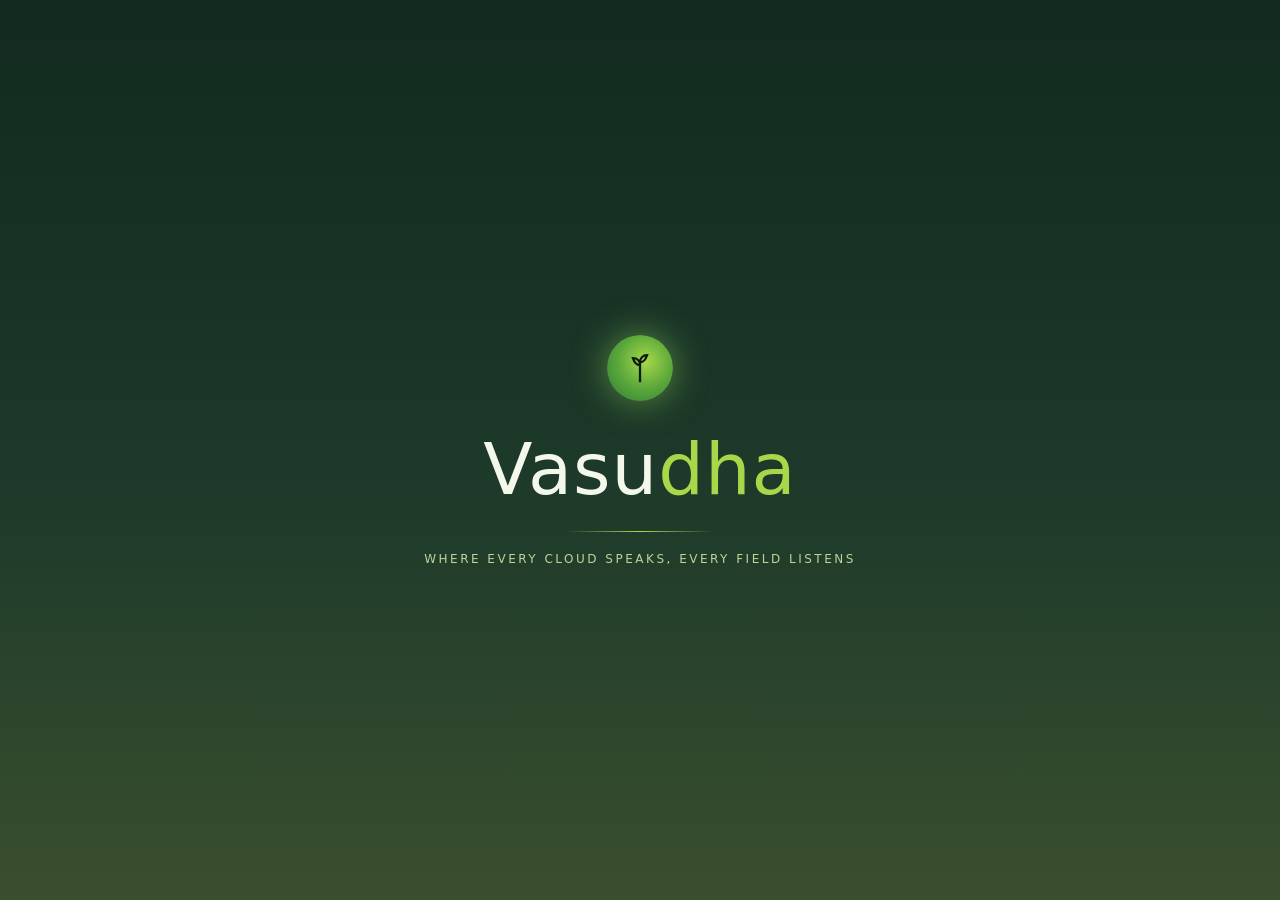
==== index.html @ cd1091d2 "Add files via upload" ====
<!DOCTYPE html>
<html lang="en">
<head>
  <meta charset="UTF-8">
  <meta name="viewport" content="width=device-width, initial-scale=1.0">
  <title>Vasudha</title>

  <!-- our stylesheet (all the design/colours live here) -->
  <link rel="stylesheet" href="style.css">
</head>
<body>
<div id="app">

  <!-- background sky gradient -->
  <div class="scene"></div>

  <!-- ============ 1. SPLASH SCREEN (name appears first) ============ -->
  <div id="splash">
    <div class="emblem">
      <svg viewBox="0 0 24 24">
        <path d="M12 22V8M12 8c0-3 2-5 5-5-1 3-2 5-5 5zM12 10c0-3-2-5-5-5 1 3 2 5 5 5z"/>
      </svg>
    </div>
    <h1>Vasu<b>dha</b></h1>
    <div class="rule"></div>
    <div class="tag">WHERE EVERY CLOUD SPEAKS, EVERY FIELD LISTENS</div>
    <div class="begin">TAP TO BEGIN</div>
  </div>

  <!-- ============ 2. HOME PAGE (globe + name + buttons + field) ============ -->
  <div id="home">

    <!-- the rotating globe is drawn here by JavaScript -->
    <canvas id="globe"></canvas>

    <!-- top corners -->
    <div class="topbar"><b>VASU</b><span>DHA</span></div>
    <div class="topright">WHERE EVERY CLOUD SPEAKS, EVERY FIELD LISTENS</div>

    <!-- centered name + tagline + buttons -->
    <div class="hero">
      <div class="k">GROW WITH THE SKY</div>
      <div class="big">Vasudha</div>
      <div class="sub">Weather that speaks to every field. Explore the world, then zoom into your farm.</div>

      <div class="choose">
        <div class="lbl">CHOOSE YOUR VIEW</div>
        <div class="btns">
          <div class="mode" onclick="enter('General')">
            <span class="ic">🌍</span>
            <div class="tx"><div class="t">General</div><div class="d">weather for everyone</div></div>
          </div>
          <div class="mode farm" onclick="enter('Farmer')">
            <span class="ic">🌾</span>
            <div class="tx"><div class="t">Farmer</div><div class="d">smart farm advice</div></div>
          </div>
        </div>
      </div>
    </div>

    <!-- foreground: paddy field + waving farmer -->
    <div id="field">
      <div class="ground"></div>

      <!-- the farmer figure (arm with class "arm-wave" waves via CSS) -->
      <svg class="farmer" viewBox="0 0 90 130">
        <g fill="#14301a">
          <path d="M45 60 q-4 0 -6 6 l-3 34 h6 l3-28 3 28 h6 l-3-34 q-2-6 -6-6z"/>
          <path d="M39 62 q-9 6 -12 20 l5 2 q4-12 10-16z"/>
        </g>
        <circle cx="45" cy="46" r="9" fill="#e9c9a0"/>
        <path d="M30 44 q15-12 30 0 q-15 6 -30 0z" fill="#c9992e"/>
        <ellipse cx="45" cy="40" rx="9" ry="5" fill="#dcae3c"/>
        <g class="arm-wave" fill="#14301a"><path d="M50 60 q12 -4 16 -20 l-5-2 q-4 13 -13 16z"/></g>
        <circle cx="66" cy="36" r="3.4" fill="#e9c9a0"/>
      </svg>

      <!-- swaying paddy stalks are added here by JavaScript -->
    </div>

    <div class="scrollhint">DRAG THE SKY · PICK A VIEW TO ENTER</div>
  </div>

  <!-- ============ placeholder next stage (real app connects here later) ============ -->
  <div id="stage">
    <div class="box">
      <h2 id="stageTitle"></h2>
      <p>This is where the <b id="stageMode"></b> app will load next (India map → dashboard).</p>
      <button onclick="backHome()">← Back</button>
    </div>
  </div>

</div>

<!-- our JavaScript (all the behaviour/animation lives here) -->
<script src="script.js"></script>
</body>
</html>
---- style.css ----
/* ============================================================
   VASUDHA — style.css
   All the colours, sizes and animations live in this file.
   It is organised in sections so you can find things easily.
   ============================================================ */

/* ---------- basic reset (removes default browser spacing) ---------- */
* { box-sizing: border-box; margin: 0; padding: 0; }

html, body {
  height: 100%;
  overflow: hidden;                       /* no scrollbars — full screen */
  font-family: system-ui, -apple-system, "Segoe UI", Roboto, sans-serif;
  background: #0c1a10;
  color: #f3f8ea;
}

#app { position: relative; width: 100vw; height: 100vh; }

/* the background sky: green at top fading to golden at the bottom */
.scene {
  position: absolute; inset: 0;
  background: linear-gradient(180deg,
    #122a1f 0%, #1d3a2a 26%, #3a5236 46%,
    #8a7a3e 66%, #d99f4c 82%, #f0c265 100%);
}

/* ============================================================
   1. SPLASH SCREEN  (the name that appears first)
   ============================================================ */
#splash {
  position: absolute; inset: 0; z-index: 30;
  display: flex; flex-direction: column; align-items: center; justify-content: center;
  background: linear-gradient(180deg, #122a1f, #1d3a2a 55%, #3a4f2e);
  transition: opacity 1s ease; cursor: pointer;
}
.emblem {
  width: 66px; height: 66px; border-radius: 50%;
  background: radial-gradient(circle at 58% 40%, #a7d84a 0%, #5aa83a 50%, #2f7a3a 100%);
  box-shadow: 0 0 34px rgba(150,210,90,.55);
  display: flex; align-items: center; justify-content: center;
  margin-bottom: 26px;
  animation: pop 1.2s ease both;
}
.emblem svg { width: 34px; height: 34px; fill: none; stroke: #0c1a10; stroke-width: 1.6; }

#splash h1 {
  font-size: clamp(44px, 9vw, 72px); font-weight: 300; letter-spacing: 1px;
  color: #f3f8ea; opacity: 0; animation: fadeUp 1.1s ease .3s both;
}
#splash h1 b { color: #a7d84a; font-weight: 500; }               /* "dha" in green */

.rule {
  width: 0; height: 1px; margin: 20px 0;
  background: linear-gradient(90deg, transparent, #a7d84a, transparent);
  animation: grow 1s ease .9s both;
}
#splash .tag {
  font-size: 12px; letter-spacing: 2.5px; color: #bcd39a; text-align: center; padding: 0 16px;
  opacity: 0; animation: fadeUp 1s ease 1.1s both;
}
#splash .begin {
  position: absolute; bottom: 34px; font-size: 11px; letter-spacing: 3px; color: #9cb47e;
  opacity: 0; animation: blink 2s ease 1.6s infinite;
}

/* splash animations */
@keyframes pop    { from { transform: scale(.4); opacity: 0 } to { transform: scale(1); opacity: 1 } }
@keyframes fadeUp { from { transform: translateY(14px); opacity: 0 } to { transform: translateY(0); opacity: 1 } }
@keyframes grow   { from { width: 0 } to { width: 150px } }
@keyframes blink  { 0%,100% { opacity:.25 } 50% { opacity:.9 } }

/* ============================================================
   2. HOME PAGE  (globe + name + buttons)
   ============================================================ */
#home { position: absolute; inset: 0; z-index: 10; opacity: 0; pointer-events: none; transition: opacity 1.2s ease; }
#home.show { opacity: 1; pointer-events: auto; }                  /* JS adds "show" to reveal it */

#globe { position: absolute; inset: 0; width: 100%; height: 100%; display: block; z-index: 1; }

/* top-left brand + top-right tagline */
.topbar { position: absolute; top: 20px; left: 24px; z-index: 5; font-size: 14px; letter-spacing: 3px; color: #f3f8ea; }
.topbar b { font-weight: 500; }
.topbar span { color: #a7d84a; }
.topright { position: absolute; top: 22px; right: 24px; z-index: 5; font-size: 10px; letter-spacing: 2px; color: #cbb98a; max-width: 45%; text-align: right; }

/* centered name / tagline / buttons */
.hero { position: absolute; left: 0; right: 0; top: 56%; transform: translateY(-50%); z-index: 5; text-align: center; padding: 0 22px; }
.hero .k   { font-size: 12px; letter-spacing: 6px; font-weight: 700; color: hsl(266, 41%, 84%); margin-bottom: 6px; }
.hero .big { font-size: clamp(40px, 8vw, 68px); font-weight: 600; line-height: 1; color: #f3f8ea; text-shadow: 0 2px 14px rgba(0,0,0,.4); }
.hero .sub { font-size: 13px; color: #e4edcf; margin: 12px auto 0; max-width: 360px; line-height: 1.6; text-shadow: 0 1px 6px rgba(0,0,0,.35); }

.choose { margin-top: 20px; }
.choose .lbl { font-size: 11px; letter-spacing: 2px; color: #cbe0a0; margin-bottom: 10px; }

.btns { display: flex; gap: 10px; max-width: 440px; margin: 0 auto; justify-content: center; flex-wrap: wrap; }
.mode {
  display: flex; align-items: center; gap: 10px; min-width: 200px;
  padding: 12px 16px; border-radius: 12px; cursor: pointer;
  background: rgba(10,26,16,.5); border: 1px solid rgba(167,216,74,.30);
  backdrop-filter: blur(4px); transition: .2s;
}
.mode:hover      { background: rgba(90,168,58,.28); border-color: #a7d84a; transform: translateY(-2px); }
.mode.farm:hover { background: rgba(224,180,80,.24); border-color: #e6c05a; }
.mode .ic { font-size: 22px; }
.mode .tx { text-align: left; }
.mode .t  { font-size: 14px; font-weight: 600; color: #f3f8ea; }
.mode .d  { font-size: 11px; color: #cbe0a0; }

/* ============================================================
   3. FOREGROUND FIELD  (ground + swaying paddy + waving farmer)
   ============================================================ */
#field { position: absolute; left: 0; right: 0; bottom: 0; height: 26%; z-index: 3; overflow: hidden; }
.ground { position: absolute; left: 0; right: 0; bottom: 0; height: 52%; background: linear-gradient(180deg, #2f5a2a, #173d1c); }

/* one paddy stalk (JavaScript makes many of these) */
.stalk {
  position: absolute; bottom: 24%; width: 3px; border-radius: 3px 3px 0 0;
  background: linear-gradient(180deg, #8fbf42, #3c7a2e);
  transform-origin: bottom center;
  animation: sway 3.2s ease-in-out infinite;
}
.stalk::after {                                   /* the golden grain head on top */
  content: ""; position: absolute; top: -9px; left: -3px; width: 9px; height: 15px;
  background: linear-gradient(180deg, #f0cf5e, #d9a641);
  border-radius: 60% 60% 50% 50%; transform: rotate(12deg);
  box-shadow: 0 0 4px rgba(240,200,90,.4);
}
@keyframes sway { 0%,100% { transform: rotate(-5deg) } 50% { transform: rotate(5deg) } }

/* the farmer, and the waving arm */
.farmer { position: absolute; bottom: 20%; left: 9%; width: 104px; height: 150px; z-index: 4; }
.farmer .arm-wave { transform-box: fill-box; transform-origin: top center; animation: wave 1.3s ease-in-out infinite; }
@keyframes wave { 0%,100% { transform: rotate(6deg) } 50% { transform: rotate(-26deg) } }

.scrollhint { position: absolute; bottom: 12px; left: 50%; transform: translateX(-50%); z-index: 6; text-align: center; color: #f0e4b8; font-size: 11px; letter-spacing: 2px; }

/* ============================================================
   4. PLACEHOLDER STAGE  (shows after clicking General/Farmer)
   ============================================================ */
#stage { position: absolute; inset: 0; z-index: 40; display: none; align-items: center; justify-content: center; background: #122a1f; text-align: center; padding: 24px; }
#stage .box { max-width: 360px; }
#stage h2 { font-weight: 300; font-size: 34px; margin-bottom: 10px; }
#stage h2 b { color: #a7d84a; font-weight: 500; }
#stage p { color: #cbe0a0; font-size: 14px; line-height: 1.6; }
#stage button { margin-top: 20px; padding: 11px 20px; border-radius: 10px; border: 1px solid #a7d84a; background: transparent; color: #f3f8ea; cursor: pointer; font-size: 14px; }
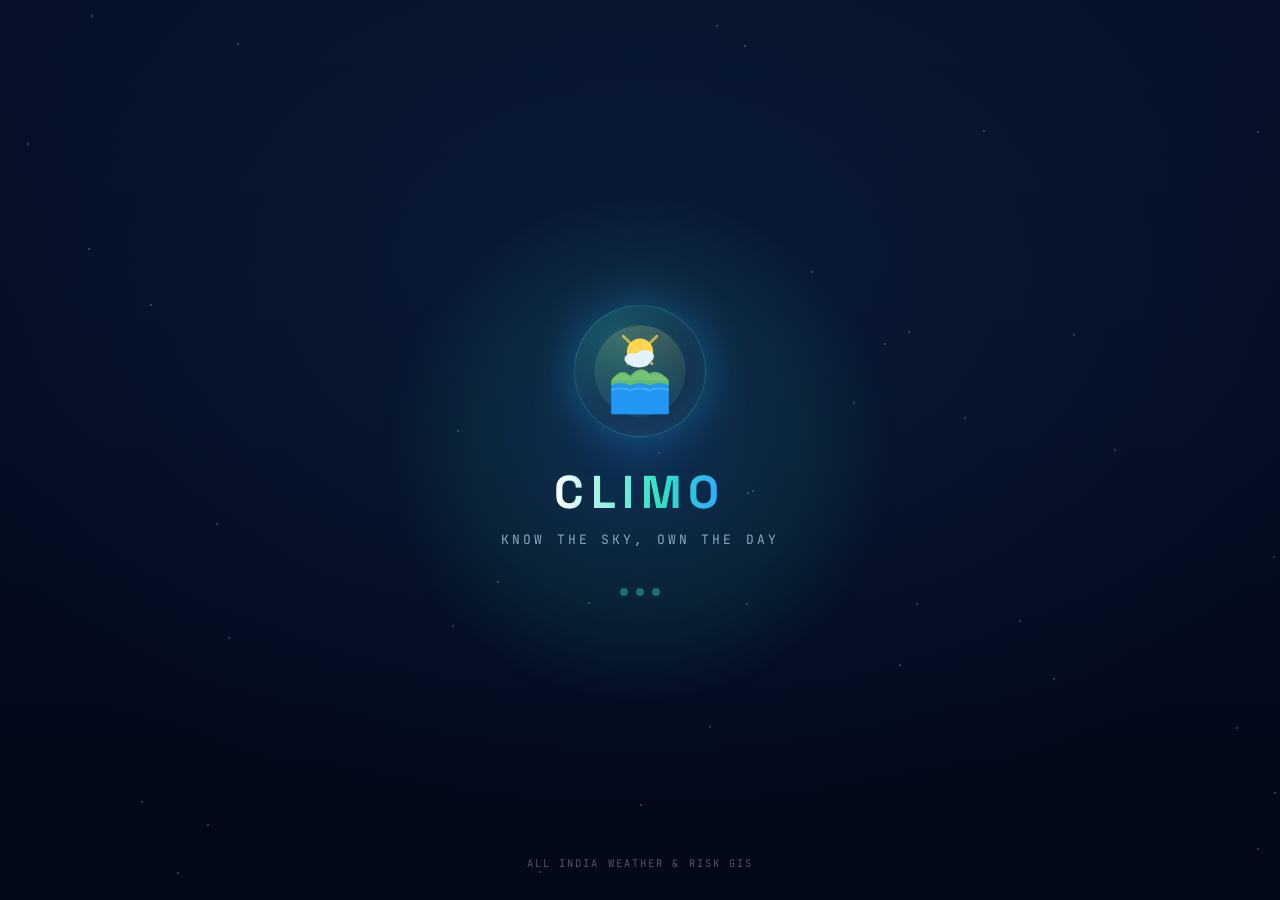
==== commit df7b8cab: "Merge pull request #1 from chakrabortysohini2005-stack/docs/readme-gallery Docs/readme gallery" ====
--- a/index.html
+++ b/index.html
@@ -1,98 +1,27 @@
 <!DOCTYPE html>
 <html lang="en">
 <head>
-  <meta charset="UTF-8">
-  <meta name="viewport" content="width=device-width, initial-scale=1.0">
-  <title>Vasudha</title>
-
-  <!-- our stylesheet (all the design/colours live here) -->
-  <link rel="stylesheet" href="style.css">
+<meta charset="UTF-8" />
+<meta name="viewport" content="width=device-width, initial-scale=1.0" />
+<title>CLIMO</title>
+<!-- GitHub Pages serves from the repository root, but the app lives in a
+     subfolder. This page sends visitors to the real entry point so the
+     live link no longer shows a 404. -->
+<link rel="canonical" href="CLIMO-fixed/CLIMO-project/index.html" />
+<meta http-equiv="refresh" content="0; url=CLIMO-fixed/CLIMO-project/index.html" />
+<script>
+  window.location.replace("CLIMO-fixed/CLIMO-project/index.html");
+</script>
+<style>
+  html,body{height:100%;margin:0}
+  body{display:flex;align-items:center;justify-content:center;
+       font-family:system-ui,-apple-system,"Segoe UI",Roboto,sans-serif;
+       background:#0b1020;color:#e6ebff}
+  a{color:#64b5f6}
+</style>
 </head>
 <body>
-<div id="app">
-
-  <!-- background sky gradient -->
-  <div class="scene"></div>
-
-  <!-- ============ 1. SPLASH SCREEN (name appears first) ============ -->
-  <div id="splash">
-    <div class="emblem">
-      <svg viewBox="0 0 24 24">
-        <path d="M12 22V8M12 8c0-3 2-5 5-5-1 3-2 5-5 5zM12 10c0-3-2-5-5-5 1 3 2 5 5 5z"/>
-      </svg>
-    </div>
-    <h1>Vasu<b>dha</b></h1>
-    <div class="rule"></div>
-    <div class="tag">WHERE EVERY CLOUD SPEAKS, EVERY FIELD LISTENS</div>
-    <div class="begin">TAP TO BEGIN</div>
-  </div>
-
-  <!-- ============ 2. HOME PAGE (globe + name + buttons + field) ============ -->
-  <div id="home">
-
-    <!-- the rotating globe is drawn here by JavaScript -->
-    <canvas id="globe"></canvas>
-
-    <!-- top corners -->
-    <div class="topbar"><b>VASU</b><span>DHA</span></div>
-    <div class="topright">WHERE EVERY CLOUD SPEAKS, EVERY FIELD LISTENS</div>
-
-    <!-- centered name + tagline + buttons -->
-    <div class="hero">
-      <div class="k">GROW WITH THE SKY</div>
-      <div class="big">Vasudha</div>
-      <div class="sub">Weather that speaks to every field. Explore the world, then zoom into your farm.</div>
-
-      <div class="choose">
-        <div class="lbl">CHOOSE YOUR VIEW</div>
-        <div class="btns">
-          <div class="mode" onclick="enter('General')">
-            <span class="ic">🌍</span>
-            <div class="tx"><div class="t">General</div><div class="d">weather for everyone</div></div>
-          </div>
-          <div class="mode farm" onclick="enter('Farmer')">
-            <span class="ic">🌾</span>
-            <div class="tx"><div class="t">Farmer</div><div class="d">smart farm advice</div></div>
-          </div>
-        </div>
-      </div>
-    </div>
-
-    <!-- foreground: paddy field + waving farmer -->
-    <div id="field">
-      <div class="ground"></div>
-
-      <!-- the farmer figure (arm with class "arm-wave" waves via CSS) -->
-      <svg class="farmer" viewBox="0 0 90 130">
-        <g fill="#14301a">
-          <path d="M45 60 q-4 0 -6 6 l-3 34 h6 l3-28 3 28 h6 l-3-34 q-2-6 -6-6z"/>
-          <path d="M39 62 q-9 6 -12 20 l5 2 q4-12 10-16z"/>
-        </g>
-        <circle cx="45" cy="46" r="9" fill="#e9c9a0"/>
-        <path d="M30 44 q15-12 30 0 q-15 6 -30 0z" fill="#c9992e"/>
-        <ellipse cx="45" cy="40" rx="9" ry="5" fill="#dcae3c"/>
-        <g class="arm-wave" fill="#14301a"><path d="M50 60 q12 -4 16 -20 l-5-2 q-4 13 -13 16z"/></g>
-        <circle cx="66" cy="36" r="3.4" fill="#e9c9a0"/>
-      </svg>
-
-      <!-- swaying paddy stalks are added here by JavaScript -->
-    </div>
-
-    <div class="scrollhint">DRAG THE SKY · PICK A VIEW TO ENTER</div>
-  </div>
-
-  <!-- ============ placeholder next stage (real app connects here later) ============ -->
-  <div id="stage">
-    <div class="box">
-      <h2 id="stageTitle"></h2>
-      <p>This is where the <b id="stageMode"></b> app will load next (India map → dashboard).</p>
-      <button onclick="backHome()">← Back</button>
-    </div>
-  </div>
-
-</div>
-
-<!-- our JavaScript (all the behaviour/animation lives here) -->
-<script src="script.js"></script>
+  <p>Loading CLIMO… if you are not redirected,
+     <a href="CLIMO-fixed/CLIMO-project/index.html">click here to open the app</a>.</p>
 </body>
 </html>
